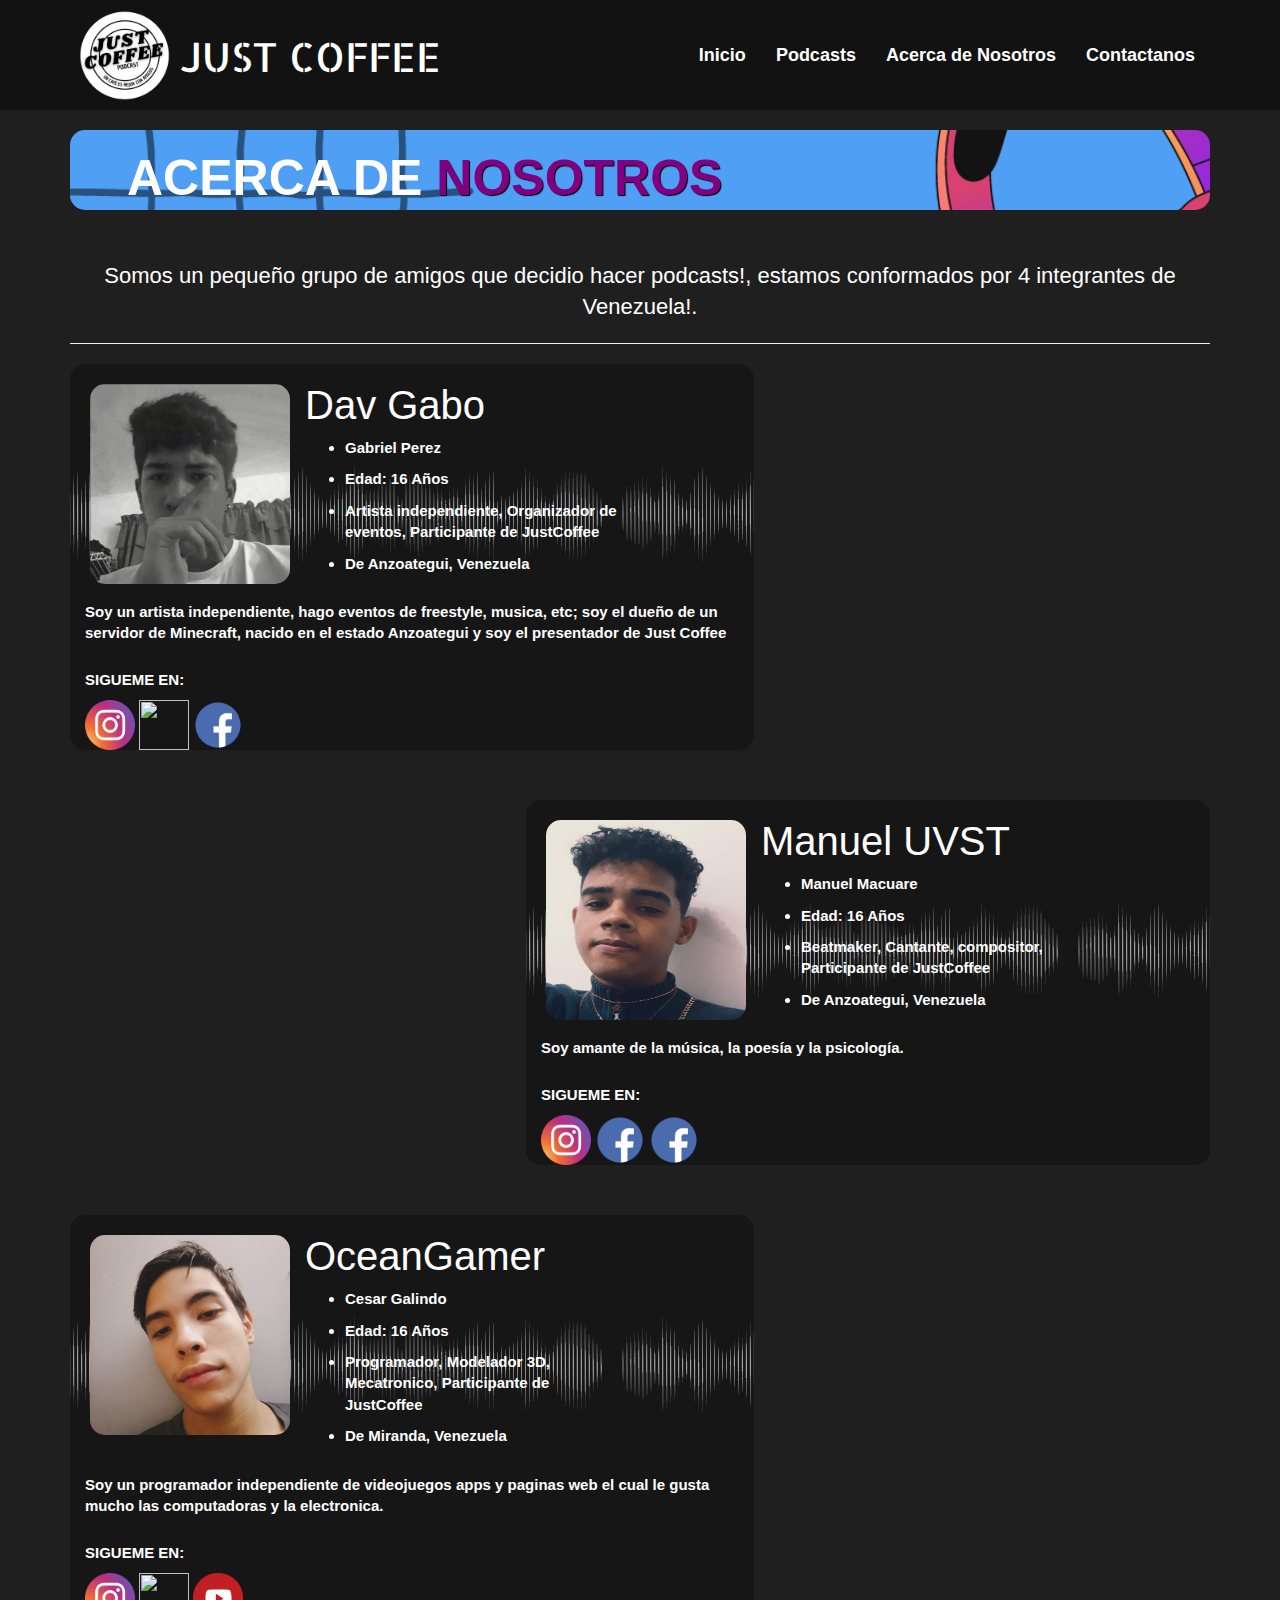
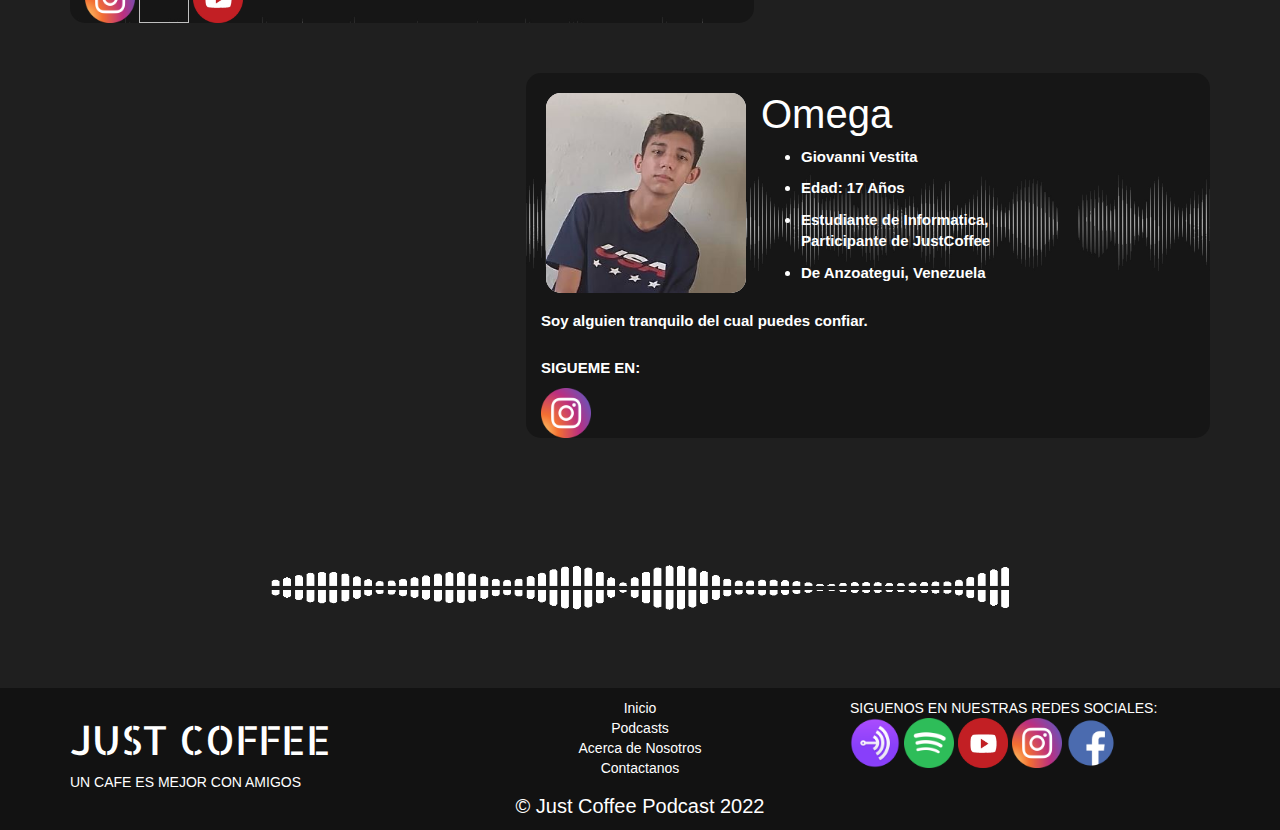
==== about.html @ fa3f7a57 "Update about.html" ====
<!DOCTYPE html>
<html>
<head>
	<meta charset="utf-8">
	<meta http-equiv="X-UA-Compatible" content="IE=edge">
    <meta name="viewport" content="width=device-width, initial-scale=1">
	<link rel="stylesheet" type="text/css" href="css/bootstrap.min.css">
	<link rel="stylesheet" type="text/css" href="css/styles.css">
	<link rel="icon" type="image/png" href="images/logo.png">
	<link rel="preconnect" href="https://fonts.googleapis.com">
	<link rel="preconnect" href="https://fonts.gstatic.com" crossorigin>
	<link href="https://fonts.googleapis.com/css2?family=Allerta+Stencil&family=Stardos+Stencil&display=swap" rel="stylesheet">
	<title>JustCoffee-Podcasts</title>
</head>
<body>
<header>
	<nav id="header-nav" class="navbar navbar-default toppage">
		<div class="container toppage">
			<div class="navbar-header">
				<div>
					<a href="index.html" class="pull-left ">
						<img src="images/logo.png" class="logo">
					</a>
					<div class="navbar-brand">
						<a href="index.html"><h1 class="titletext1">JUST COFFEE</h1></a>
					</div>
				</div>
			</div>
			<button type="button" class="navbar-toggle collapsed" data-toggle="collapse" data-target="#collapsable-nav" arial expanded="false">
					<span class="sr-only">Toggle navigation</span>
					<span class="icon-bar"></span>
					<span class="icon-bar"></span>
					<span class="icon-bar"></span>
			</button>
			<div id="collapsable-nav" class="collapse navbar-collapse">
					<ul id="nav-list" class="nav navbar-nav navbar-right">
						<li>
							<a href="index.html" class="nav-item nav-link active">
							<br class="hidden-xs">Inicio</a>
						</li>
						<li>
							<a href="podcast.html" class="nav-item nav-link active">
							<br class="hidden-xs">Podcasts</a>
						</li>
						<li>
							<a href="about.html" class="nav-item nav-link active">
							<br class="hidden-xs">Acerca de Nosotros</a>
						</li>
						<li>
							<a href="contact.html" class="nav-item nav-link active">
							<br class="hidden-xs">Contactanos</a>
						</li>
					</ul>
			</div>
		</div>
	</nav>
</header>

<div id="main content" class="container">
	<div class="counterbox5">
			<h2>ACERCA DE<span> NOSOTROS</span></h2>
		</div>
		<p class="subtitle">Somos un pequeño grupo de amigos que decidio hacer podcasts!, estamos conformados por 4 integrantes de Venezuela!.</p>
		<hr>

	<div class="counterbox6">
		<div class="col-md-6 col-xs-6 col-lg-6 col-sm-6 podicon2">
			<img src="images/about/dav.JPG">
		</div>
		<div class="col-md-6 col-xs-6 col-lg-6 col-sm-6 cubecraft">
			<h2 class="h2">Dav Gabo</h2>
			<ul class="pa">
				<li>
					<p>Gabriel Perez</p>
				</li>
				<li>
					<p>Edad: 16 Años</p>
				</li>
				<li>
					<p>Artista independiente, Organizador de eventos, Participante de JustCoffee</p>
				</li>
				<li>
					<p>De Anzoategui, Venezuela</p>
				</li>
			</ul>
		</div>
		<div class="col-md-12 col-xs-12 col-lg-12 col-sm-12 pa cubecraft2">
			<p>Soy un artista independiente, hago eventos de freestyle, musica, etc; soy el dueño de un servidor de Minecraft, nacido en el estado Anzoategui y soy el presentador de Just Coffee</p>
		</div>
		<div class="col-md-12 col-xs-12 col-lg-12 col-sm-12 pa cubecraft">
			<p>SIGUEME EN:</p>
			<a href="https://www.instagram.com/davgabo_gb/" target="_blank"> <img src="images/social/instagram.webp" class="socialbutton"></a>
			<a href="https://twitter.com/Gabo_FLV?t=7s1uo87lutSvPLc_X1itMw&s=09" target="_blank"> <img src="images/social/twitter.png" class="socialbutton"></a>
			<a href="https://m.facebook.com/LIt.Gabo?eav=AfaYizX3-YCXFgNbxzBPVvY8p_INZV_j9it9V3oDZZxVNdYccz3_YTPZe-JkensvVag&fref=pb&paipv=0" target="_blank"> <img src="images/social/facebook.png" class="socialbutton"></a>
		</div>
	</div>
	<div class="counterbox66">
		<div class="col-md-6 col-xs-6 col-lg-6 col-sm-6 podicon2">
			<img src="images/about/manuel.jpg">
		</div>
		<div class="col-md-6 col-xs-6 col-lg-6 col-sm-6 cubecraft">
			<h2 class="h2">Manuel UVST</h2>
			<ul class="pa">
				<li>
					<p>Manuel Macuare</p>
				</li>
				<li>
					<p>Edad: 16 Años</p>
				</li>
				<li>
					<p> Beatmaker, Cantante, compositor, Participante de JustCoffee</p>
				</li>
				<li>
					<p>De Anzoategui, Venezuela</p>
				</li>
			</ul>
		</div>
		<div class="col-md-12 col-xs-12 col-lg-12 col-sm-12 pa cubecraft2">
			<p>Soy amante de la música, la poesía y la psicología.</p>
		</div>
		<div class="col-md-12 col-xs-12 col-lg-12 col-sm-12 pa cubecraft">
			<p>SIGUEME EN:</p>
			<a href="https://www.instagram.com/rosegarden_hb_gb/" target="_blank"> <img src="images/social/instagram.webp" class="socialbutton"></a>
			<a href="https://www.facebook.com/unveranosintifleur" target="_blank"> <img src="images/social/facebook.png" class="socialbutton"></a>
			<a href="https://www.facebook.com/manuel.macuare.13" target="_blank"> <img src="images/social/facebook.png" class="socialbutton"></a>
		</div>
	</div>
	<div class="counterbox6">
		<div class="col-md-6 col-xs-6 col-lg-6 col-sm-6 podicon2">
			<img src="images/about/cesar.JPG">
		</div>
		<div class="col-md-6 col-xs-6 col-lg-6 col-sm-6 cubecraft">
			<h2 class="h2">OceanGamer</h2>
			<ul class="pa">
				<li>
					<p>Cesar Galindo</p>
				</li>
				<li>
					<p>Edad: 16 Años</p>
				</li>
				<li>
					<p>Programador, Modelador 3D, Mecatronico, Participante de JustCoffee</p>
				</li>
				<li>
					<p>De Miranda, Venezuela</p>
				</li>
			</ul>
		</div>
		<div class="col-md-12 col-xs-12 col-lg-12 col-sm-12 pa cubecraft2">
			<p>Soy un programador independiente de videojuegos apps y paginas web el cual le gusta mucho
			las computadoras y la electronica.</p>
		</div>
		<div class="col-md-12 col-xs-12 col-lg-12 col-sm-12 pa cubecraft">
			<p>SIGUEME EN:</p>
			<a href="https://www.instagram.com/oceangamer_dev/" target="_blank"> <img src="images/social/instagram.webp" class="socialbutton"></a>
			<a href="https://twitter.com/OceanGamer1008" target="_blank"> <img src="images/social/twitter.png" class="socialbutton"></a>
			<a href="https://www.youtube.com/channel/UCZlWanq13FB4Xl3wnk_Dzdw?app=desktop" target="_blank"> <img src="images/social/youtube.webp" class="socialbutton"></a>
		</div>
	</div>
	<div class="counterbox66">
		<div class="col-md-6 col-xs-6 col-lg-6 col-sm-6 podicon2">
			<img src="images/about/gio.JPG">
		</div>
		<div class="col-md-6 col-xs-6 col-lg-6 col-sm-6 cubecraft">
			<h2 class="h2">Omega</h2>
			<ul class="pa">
				<li>
					<p>Giovanni Vestita</p>
				</li>
				<li>
					<p>Edad: 17 Años</p>
				</li>
				<li>
					<p>Estudiante de Informatica, Participante de JustCoffee</p>
				</li>
				<li>
					<p>De Anzoategui, Venezuela</p>
				</li>
			</ul>
		</div>
		<div class="col-md-12 col-xs-12 col-lg-12 col-sm-12 pa cubecraft2">
			<p>Soy alguien tranquilo del cual puedes confiar.</p>
		</div>
		<div class="col-md-12 col-xs-12 col-lg-12 col-sm-12 pa cubecraft">
			<p>SIGUEME EN:</p>
			<a href="https://www.instagram.com/giovanni.vestita/" target="_blank"> <img src="images/social/instagram.webp" class="socialbutton"></a>
		</div>
	</div>
	<img src="images/audio.gif" class="hr">
</div>

<footer class="panel-footer">
	<div class="container">
		<div class="row">
			<section class="col-xs-6 col-sm-6 col-md-4 col-lgs-4">
				<a href="index.html"><h1 class="titletext1">JUST COFFEE</h1></a>
				<span class="smallspan3">UN CAFE ES MEJOR CON AMIGOS</span>
			</section>
			<section class="col-xs-6 col-sm-6 col-md-4 col-lgs-4 content09">
				<a href="index.html"><span class="smallspan3">Inicio</span></a><br>
				<a href="podcast.html"><span class="smallspan3">Podcasts</span></a><br>
				<a href="about.html"><span class="smallspan3">Acerca de Nosotros</span></a><br>
				<a href="contact.html"><span class="smallspan3">Contactanos</span></a>
			</section>
			<section class="col-xs-12 col-sm-12 col-md-4 col-lgs-4">
				<span class="smallspan3">SIGUENOS EN NUESTRAS REDES SOCIALES:</span>
				<div>
					<a href="https://anchor.fm/justcoffee" target="_blank"> <img src="images/social/anchor.png" class="socialbutton"></a>
					<a href="https://open.spotify.com/show/3pkJyqYSKTNjSW7UGjuyb4?si=SgwvgQk-R62L4d6GQd1XFA&utm_source=copy-link" target="_blank"> <img src="images/social/spotify.webp" class="socialbutton"></a>
					<a href="https://youtube.com/channel/UCM3cgAFrsPDcYurMIiT40KQ" target="_blank"> <img src="images/social/youtube.webp" class="socialbutton"></a>
					<a href="https://www.instagram.com/justcoffee.pod/" target="_blank"> <img src="images/social/instagram.webp" class="socialbutton"></a>
					<a href="https://m.facebook.com/profile.php?id=100086733101453&eav=AfbcoHXaRk4rOJS-sBBTKmdDIu0-h88rJ9ppIRU7beeuWwqSjLxU9eQYY3xt8D4vN6s&paipv=0" target="_blank"> <img src="images/social/facebook.png" class="socialbutton"></a>
				</div>
			</section>
			<div class="content09 col-xs-12 col-sm-12 col-md-12 col-lgs-12"><span class="smallspan4">© Just Coffee Podcast 2022</span></div>
			
		</div>
		
	</div>
	
</footer>



<!-- jQuery (Bootstrap JS plugins depend on it) -->
  <script src="js/jquery-2.1.4.min.js"></script>
  <script src="js/bootstrap.min.js"></script>
  <script src="js/script.js"></script>
</body>
</html>
---- css/styles.css ----
body {
	background-color: #1F1F1F;
}


/*HEADER OF THE PAGES*/
.toppage {
	background-color: #121212;
}

#header-nav{
	border: 0px;
	border-radius: 0;
	border: 0;
}

.logo {
	width: 100px;
	height: 100px;
	margin: 5px 5px 5px 5px;
}

.titletext1 {
	font-family: 'Allerta Stencil', sans-serif;
	color: #FFFFFF;
	font-size: 40px;
}

.titletext1:hover {
	text-decoration: none;
}

#nav-list a{
	font-family: arial, serif;
	color: #FFFFFF;
	font-size: 18px;
	text-align: center;
	margin-top: 10px;
	margin-bottom: 10px;
	font-weight: bold;
}

.navbar-header button.navbar-toggle, .navbar-header .icon-bar {
	border: 1px solid #B45F04;
}

.navbar-header button.navbar-toggle{
	clear: both;
}

/*FOOTER*/
.panel-footer {
	background-color: #121212;
	border: 0px;
	border-radius: 0;
	border: 0;
}

.smallspan3 {
	color: white;
}
.smallspan4 {
	color: white;
	font-size: 20px;
	margin-top: 20px;
	margin-bottom: 20px;
}
.content09 {
	text-align: center;
}
/*INICIO CONTENT*/
.counterbox {
	width: 50%;
	height: 400px;
	background-color: #696969;
	background-image: url(../images/fondo.png);
	background-size: cover;
	overflow: hidden;
	border-radius: 15px;
	margin-bottom: 50px;
}

.podcontainer2 {
	float: right;	
}

.counterbox6 {
	width: 60%;
	background-color: #696969;
	background-image: url(../images/podback.jpg);
	background-size: 400px 300px;
	background-position: top;
	overflow: hidden;
	border-radius: 15px;
	margin-bottom: 50px;
}
.counterbox66 {
	float: right;
	width: 60%;
	background-color: #696969;
	background-image: url(../images/podback.jpg);
	background-size: 400px 300px;
	background-position: top;
	overflow: hidden;
	border-radius: 15px;
	margin-bottom: 50px;
}

.counterbox65 {
	width: 100%;
	padding-right: 20px; 
	padding-left: 20px;
	padding-top: 20px;
	padding-bottom: 20px;
	background-color: #696969;
	background-image: url(../images/podback.jpg);
	background-size: 100%;
	background-position: top;
	overflow: hidden;
	border-radius: 15px;
	margin-bottom: 50px;
}
.counterbox67 {
	width: 100%;
	padding-right: 45%; 
	padding-left: 45%;
	padding-top: 20px;
	padding-bottom: 20px;
	background-color: #696969;
	background-image: url(../images/podback.jpg);
	background-size: 100%;
	background-position: top;
	overflow: hidden;
	border-radius: 15px;
	margin-bottom: 50px;
}
.counterbox3 {
	width: 100%;
	height: 200px;
	background-color: #696969;
	background-image: url(../images/podback.jpg);
	background-size: 100% 300px;
	overflow: hidden;
	border-radius: 15px;
	margin-bottom: 50px;
}

.counterbox4 {
	width: 100%;
	background-color: #696969;
	background-image: url(../images/podback.jpg);
	background-size: 100% 600px;
	overflow: hidden;
	border-radius: 15px;
	margin-bottom: 50px;
}
.counterbox2 {
	width: 50%;
	height: 400px;
	border-radius: 15px; 
	margin-bottom: 50px;
}

.counterbox5 {
	width: 100%;
	height: 80px;
	background-color: #696969;
	background-image: url(../images/fondo.png);
	background-size: 1150px;
	border-radius: 15px; 
	margin-bottom: 50px;
	padding-top: 1px;
	padding-left: 5%;
}
.counterbox5 span {
	font-size: 50px;
	color: purple;
	text-shadow: 1px 1px 1px black; 
	font-weight: bold;
}

.counterbox5 h2 {
	font-size: 50px;
	color: white;
	font-weight: bold;
}

.counterbox2 p {
	font-size: 50px;
	color: #FFFFFF; 
}

.counterbox2 span {
	font-size: 50px;
	color: #009EFF; 
}

#smallspan {
	font-size: 18px;
	color: #FFFFFF; 
	overflow-wrap: break-word;
}

#smallspan2 {
	padding-top: 4px;
	padding-left: 8px;
	font-size: 15px;
	color: #FFFFFF; 
	font-weight: bold;
}
.generallogo {
	margin:auto;
	display:block;
	width: 350px;
	height: 350px;
}

.smallbox1 {
	width: 210px;
	height: 130px;
	background-color: #696969;
	border-radius: 15px;
}

.smallbox2 {
	margin-left: 12%;
	margin-right: 12%;
}

.socialbutton {
	width: 50px;
	height: 50px;
}

.h2 {
	margin-top: 4px;
	font-size: 40px;
	color: #FFFFFF; 
}

/*Podcast Banners*/

.podcontainer {
	padding-top: 100px;
}

.hr {
	margin:auto;
	display:block;
	height: 200px;
	width: 80%;
}

.podicon {
	margin-top: 20px;
 	width: 100px;
	height: 100px;
	overflow: hidden;
	background-color: #FFFFFF;
	border-radius: 15px;
	float: left;
}
.podicon2 {
	width: 200px;
	height: 200px;
	overflow: hidden;
	border-radius: 15px;
	background-color: #FFFFFF;
	margin-left: 20px;
	margin-top: 20px;
	padding: 0 0 0 0;
}
.podicon2 img{
	height: 100%;
	width: 100%;
}
.cubecraft {
	margin-top: 15px;
}
.cubecraft2 {
	margin-top: 15px;
	padding-top: 2px;
	border-radius: 15px;
	margin-right: 5px;
}


.subtitle {
	text-align: center;
	font-size: 22px;
	color: white;
}
.pa {
	font-size: 15px;
	color: white;
	font-weight: bold;
}

.podh2 {
	padding-top: 4px;
	font-size: 40px;
	color: #FFFFFF; 
}

.podp {
	padding-top: 4px;
	font-size: 20px;
	color: #FFFFFF;
}

.podp2 {
	padding-right: 30px;
	padding-top: 20px;
	font-size: 20px;
	color: #FFFFFF;
	text-align: right;
}

.podh2 span{
	padding-top: 4px;
	font-size: 40px;
	color: green; 
}
.podcontainer3 {
	width: 63%;
	height: 100%;
	overflow: hidden;
}

.buttonpod {
	width: 160px;
	height: 50px;
	border: 5px solid white;
	border-radius: 15px;
	padding-top: 10px;
	margin-top: 50px;
	margin-left: 70px;
	text-align: center;
}

.sometimes {
	width: 200px;
	height: 200px;
	float: right;

}
.buttonpod2 {
	margin:auto;
	display:block;
	width: 160px;
	height: 50px;
	border: 5px solid white;
	border-radius: 15px;
	padding-top: 10px;
	text-align: center;
}

.buttonpod > span {
	color: white;
	font-family: arial, serif;
	font-weight: bold;
	text-shadow: 1px 1px 1px black;

}

.buttonpod2 > span {
	color: white;
	font-family: arial, serif;
	font-weight: bold;

}

/*RESOLUTIONS CHANGES*/

/*Long*/
@media (min-width: 1200px) {

}

/*mid*/
@media (min-width: 992px) and (max-width: 1199px) {
.counterbox2 span {
	font-size: 45px;
	color: #009EFF; 
}
.counterbox2 p {
	font-size: 45px;
	color: #FFFFFF; 
}

/*podtable*/
.podh2 {
	padding-top: 4px;
	font-size: 30px;
	color: #FFFFFF; 
}
.podh2 span{
	padding-top: 4px;
	font-size: 30px;
	color: green; 
}
.podp {
	padding-top: 4px;
	font-size: 15px;
	color: #FFFFFF;
}
.podcontainer3 {
	width: 50%;
	height: 100%;
	overflow: hidden;
}

.podp2 {
	padding-right: 0px;
	padding-top: 20px;
	font-size: 15px;
	color: #FFFFFF;
	text-align: right;
}
.buttonpod {
	margin-left: 50px;
}
.counterbox67 {
	padding-left: 42%;
	padding-right: 42%;
}
}

/*small*/
@media (max-width: 991px) {

	.titletext1 {
	font-size: 30px;
	}
	.logo {
	width: 80px;
	height: 80px;
	margin: 2px 2px 2px 2px;
	}
	#nav-list a{
		font-weight: normal;
		font-size: 13px;
	}
	.counterbox2 span {
	font-size: 35px;
	color: #009EFF; 
	}
	.counterbox2 p {
	font-size: 35px;
	color: #FFFFFF; 
	}
	.counterbox67 {
	padding-left: 42%;
	padding-right: 42%;
}
	/*podtable*/
.podh2 {
	padding-top: 4px;
	font-size: 25px;
	color: #FFFFFF; 
}
.podh2 span{
	padding-top: 4px;
	font-size: 25px;
	color: green; 
}
.podp {
	padding-top: 4px;
	font-size: 15px;
	color: #FFFFFF;
}
.podcontainer3 {
	width: 45%;
	height: 100%;
	overflow: hidden;
}

.podp2 {
	padding-right: 0px;
	padding-top: 20px;
	font-size: 15px;
	color: #FFFFFF;
	text-align: right;
}
.buttonpod {
	margin-left: 0px;
}
.counterbox5 h2 {
	font-size: 30px;
}
.counterbox5 span {
	font-size: 30px;
}
.counterbox6 {
	width: 100%
	}
.counterbox66 {
	width: 100%
	}
}

/*very small*/
@media (max-width: 767px) {
	#nav-list a{
		font-weight: bold;
	}

	.counterbox {
		width: 100%;
		height: 250px;
	}

	.counterbox2 {
		width: 100%;
	}
	.generallogo {
	margin:auto;
	display:block;
	width: 200px;
	height: 200px;
	}
	.counterbox67 {
	padding-left: 35%;
	padding-right: 35%;
}
	/*podtable*/
.podh2 {
	padding-top: 4px;
	font-size: 18px;
	color: #FFFFFF; 
}
.podh2 span{
	padding-top: 4px;
	font-size: 15px;
	color: green; 
}
.podp {
	padding-top: 4px;
	font-size: 12px;
	color: #FFFFFF;
}
.podcontainer3 {
	width: 70%;
	height: 200px;
}

.podp2 {
	padding-top: 0px;
	font-size: 0px;
}
.buttonpod {
	float: right;
}
.counterbox3 {
	height: 350px;
	width: 100%
}
.podicon {
	margin-top: 20px;
 	width: 100px;
	height: 100px;
}

.counterbox5 h2 {
	font-size: 25px;
}
.counterbox5 span {
	font-size: 25px;
}

.counterbox4 {
	width: 100%
}

.counterbox6 {
	width: 100%
	}
.counterbox66 {
	width: 100%
	}
}
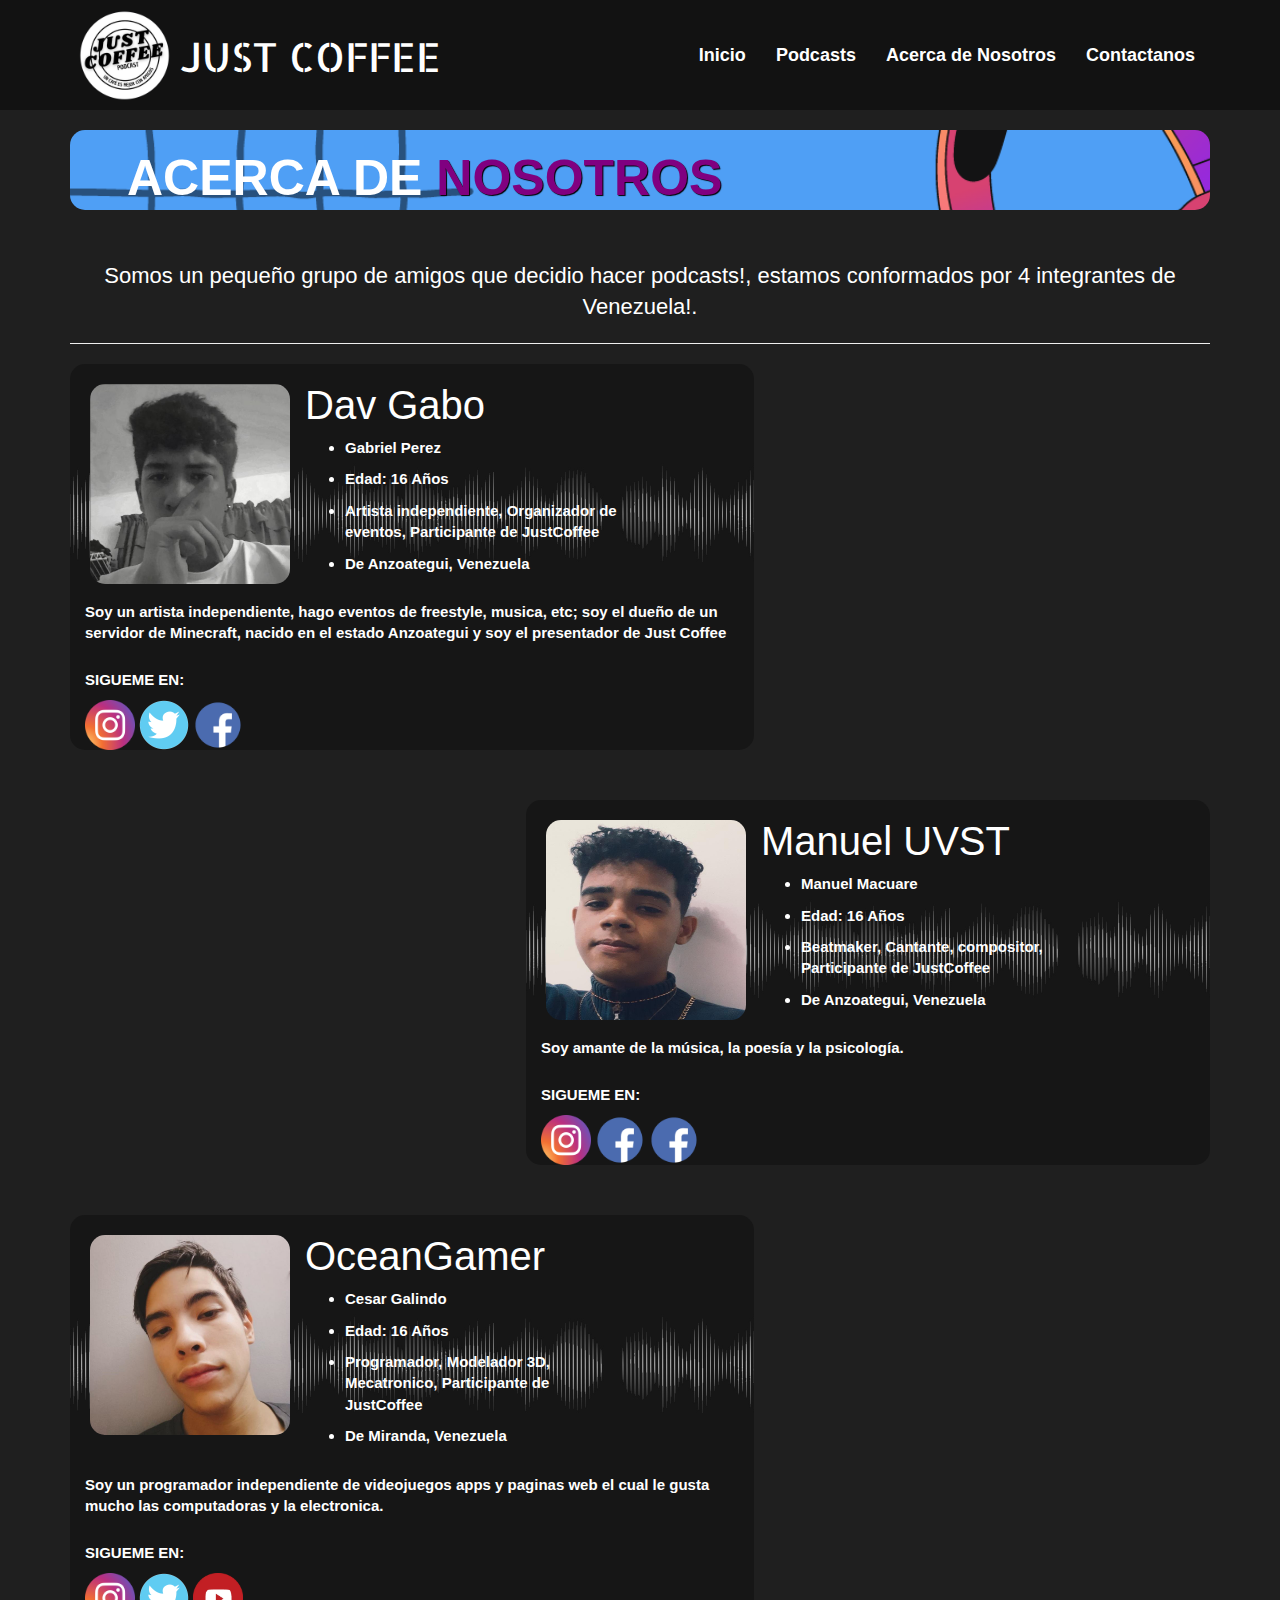
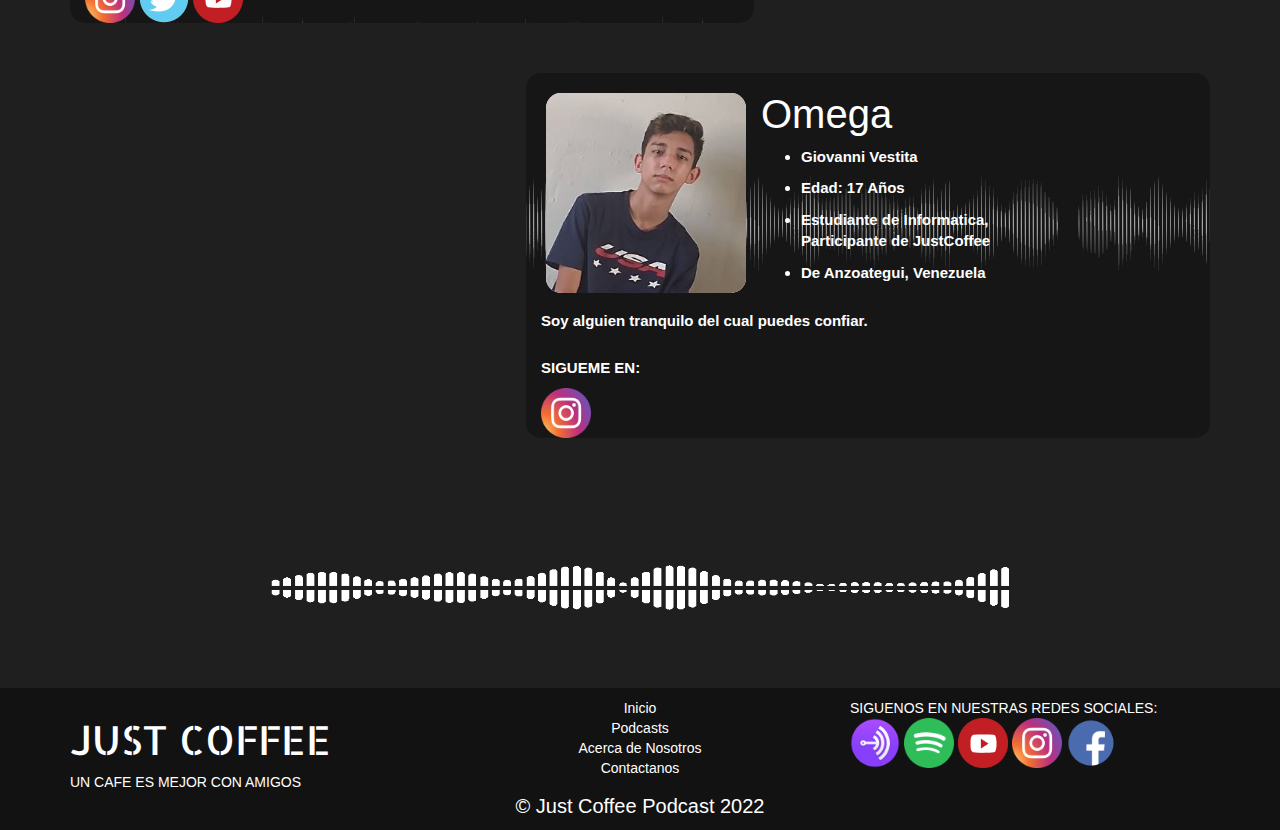
==== commit 19c427f7: "Update about.html" ====
--- a/about.html
+++ b/about.html
@@ -90,7 +90,7 @@
 		<div class="col-md-12 col-xs-12 col-lg-12 col-sm-12 pa cubecraft">
 			<p>SIGUEME EN:</p>
 			<a href="https://www.instagram.com/davgabo_gb/" target="_blank"> <img src="images/social/instagram.webp" class="socialbutton"></a>
-			<a href="https://twitter.com/Gabo_FLV?t=7s1uo87lutSvPLc_X1itMw&s=09" target="_blank"> <img src="images/social/twitter.png" class="socialbutton"></a>
+			<a href="https://twitter.com/Gabo_FLV?t=7s1uo87lutSvPLc_X1itMw&s=09" target="_blank"> <img src="images/social/twitter.jpg" class="socialbutton"></a>
 			<a href="https://m.facebook.com/LIt.Gabo?eav=AfaYizX3-YCXFgNbxzBPVvY8p_INZV_j9it9V3oDZZxVNdYccz3_YTPZe-JkensvVag&fref=pb&paipv=0" target="_blank"> <img src="images/social/facebook.png" class="socialbutton"></a>
 		</div>
 	</div>
@@ -153,7 +153,7 @@
 		<div class="col-md-12 col-xs-12 col-lg-12 col-sm-12 pa cubecraft">
 			<p>SIGUEME EN:</p>
 			<a href="https://www.instagram.com/oceangamer_dev/" target="_blank"> <img src="images/social/instagram.webp" class="socialbutton"></a>
-			<a href="https://twitter.com/OceanGamer1008" target="_blank"> <img src="images/social/twitter.png" class="socialbutton"></a>
+			<a href="https://twitter.com/OceanGamer1008" target="_blank"> <img src="images/social/twitter.jpg" class="socialbutton"></a>
 			<a href="https://www.youtube.com/channel/UCZlWanq13FB4Xl3wnk_Dzdw?app=desktop" target="_blank"> <img src="images/social/youtube.webp" class="socialbutton"></a>
 		</div>
 	</div>
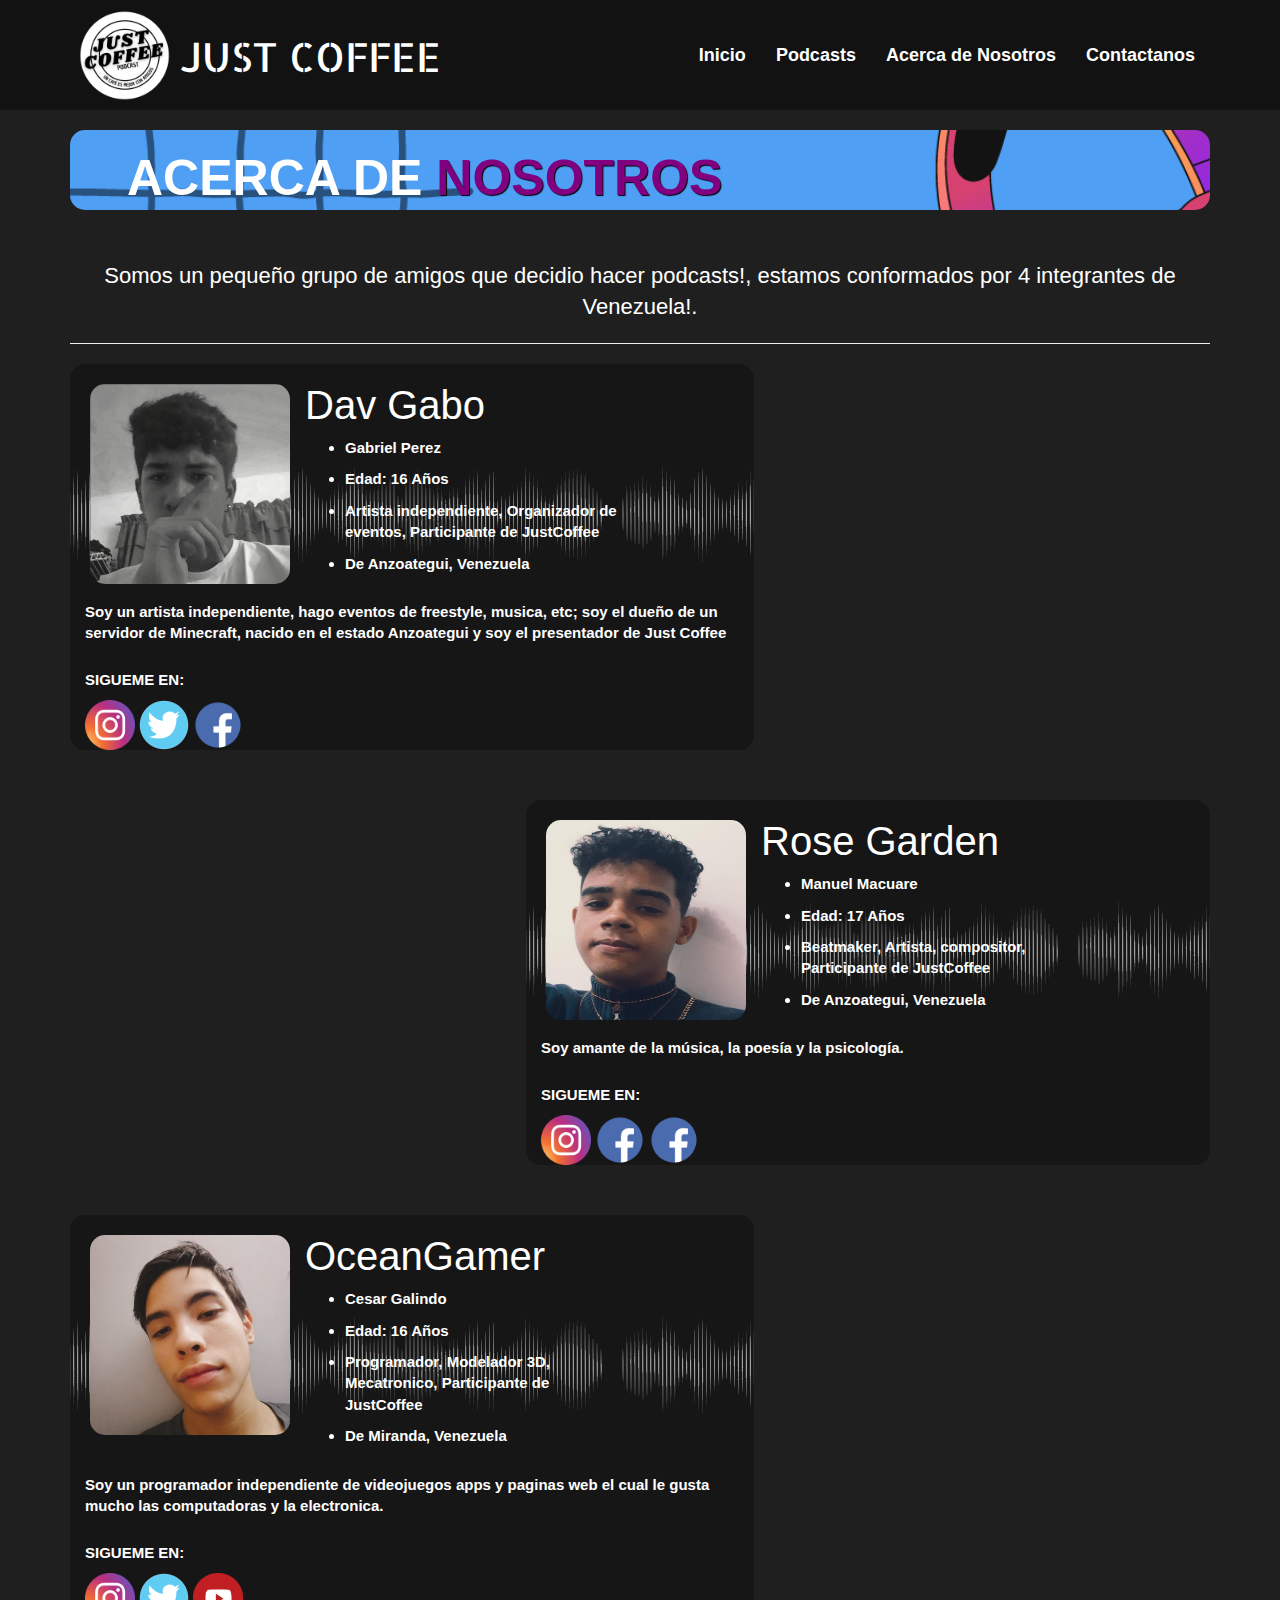
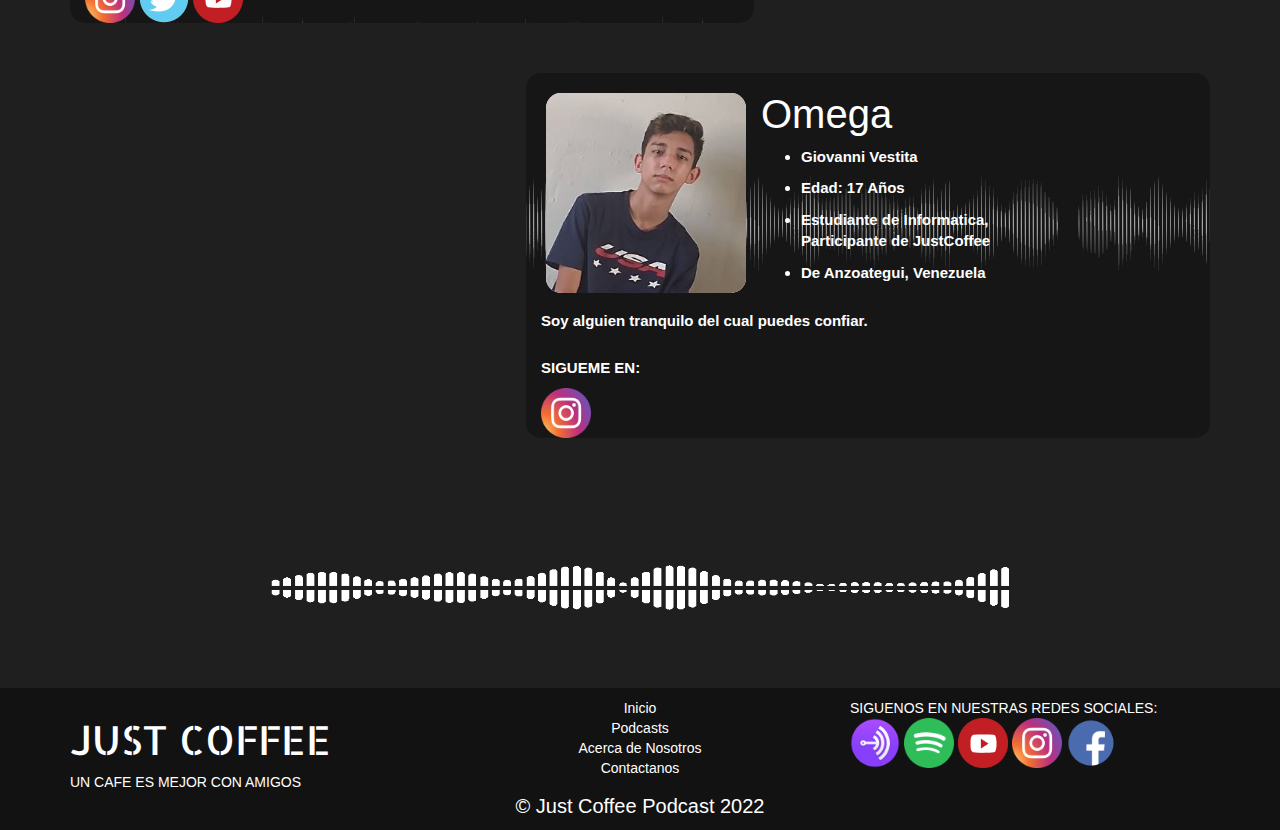
==== commit fde01a0a: "Update about.html" ====
--- a/about.html
+++ b/about.html
@@ -10,7 +10,7 @@
 	<link rel="preconnect" href="https://fonts.googleapis.com">
 	<link rel="preconnect" href="https://fonts.gstatic.com" crossorigin>
 	<link href="https://fonts.googleapis.com/css2?family=Allerta+Stencil&family=Stardos+Stencil&display=swap" rel="stylesheet">
-	<title>JustCoffee-Podcasts</title>
+	<title>JustCoffee-Acerca de Nosotros</title>
 </head>
 <body>
 <header>
@@ -99,16 +99,16 @@
 			<img src="images/about/manuel.jpg">
 		</div>
 		<div class="col-md-6 col-xs-6 col-lg-6 col-sm-6 cubecraft">
-			<h2 class="h2">Manuel UVST</h2>
+			<h2 class="h2">Rose Garden</h2>
 			<ul class="pa">
 				<li>
 					<p>Manuel Macuare</p>
 				</li>
 				<li>
-					<p>Edad: 16 Años</p>
-				</li>
-				<li>
-					<p> Beatmaker, Cantante, compositor, Participante de JustCoffee</p>
+					<p>Edad: 17 Años</p>
+				</li>
+				<li>
+					<p> Beatmaker, Artista, compositor, Participante de JustCoffee</p>
 				</li>
 				<li>
 					<p>De Anzoategui, Venezuela</p>
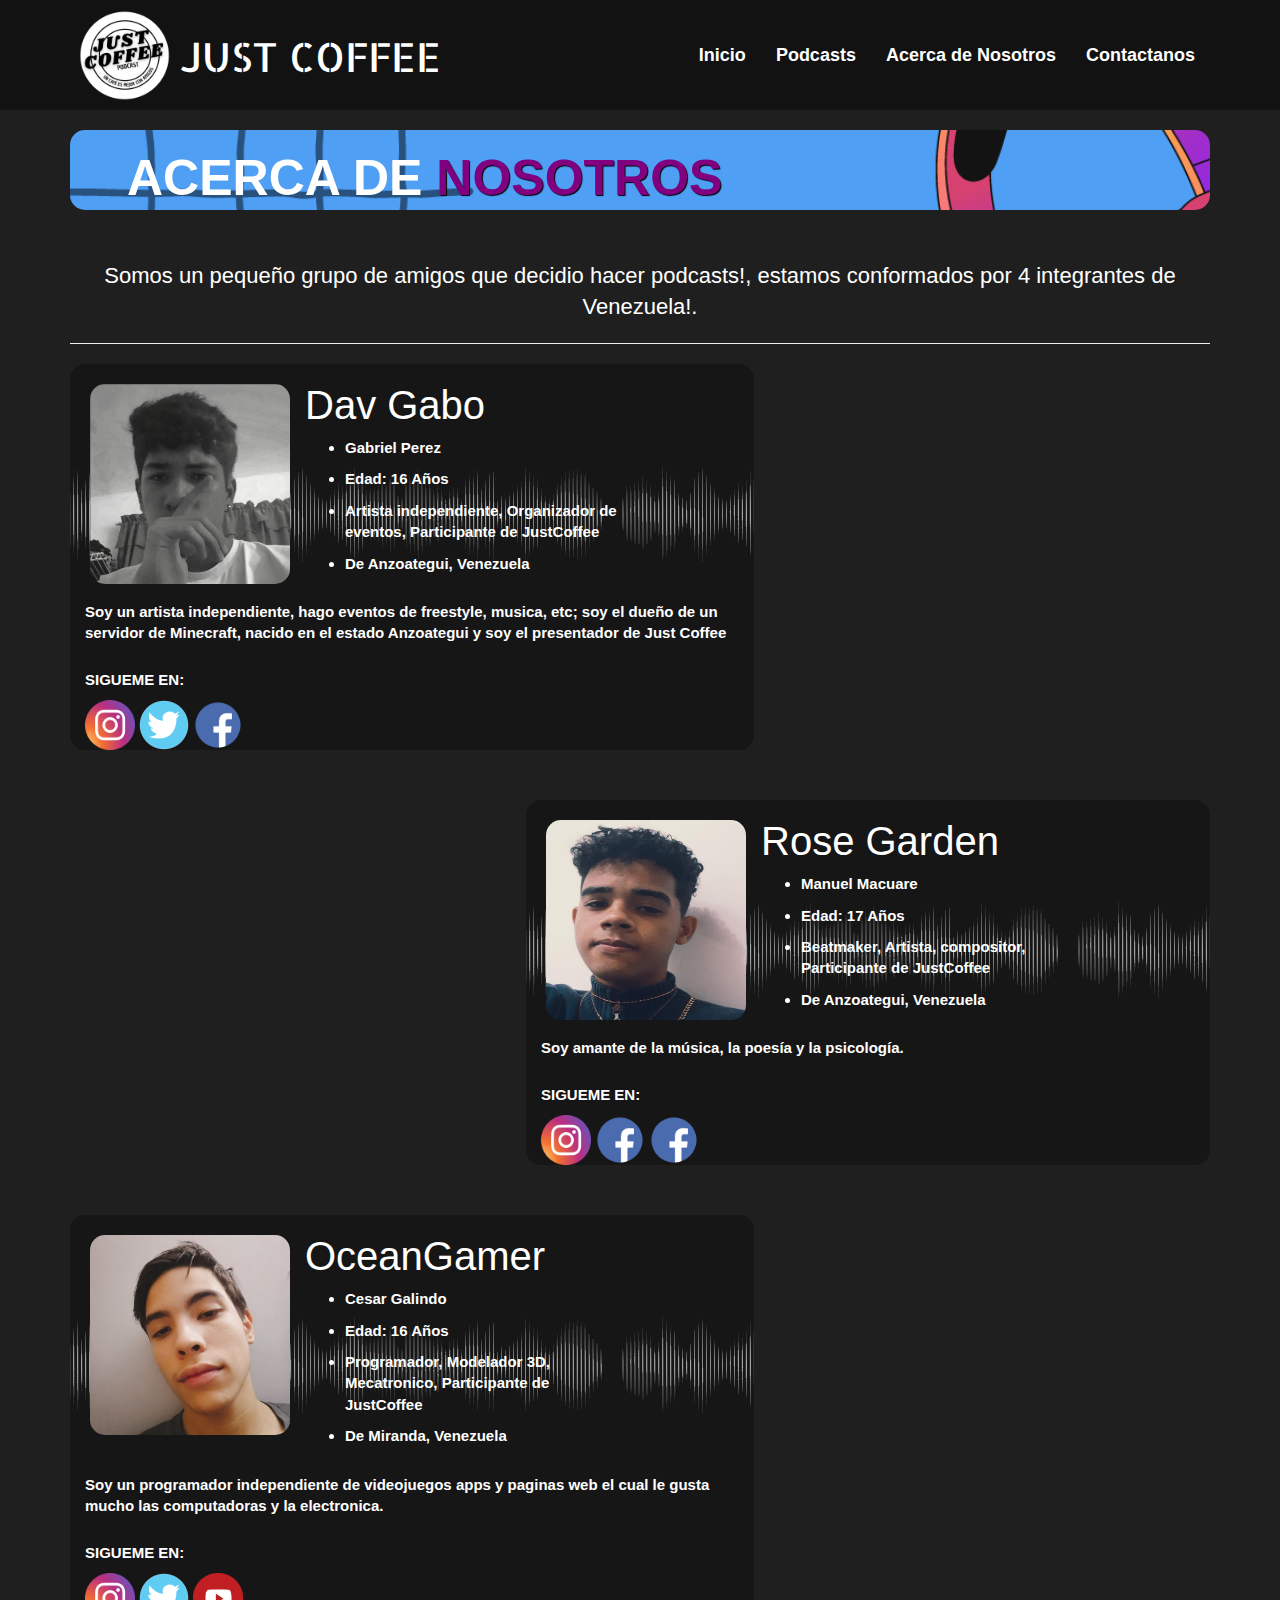
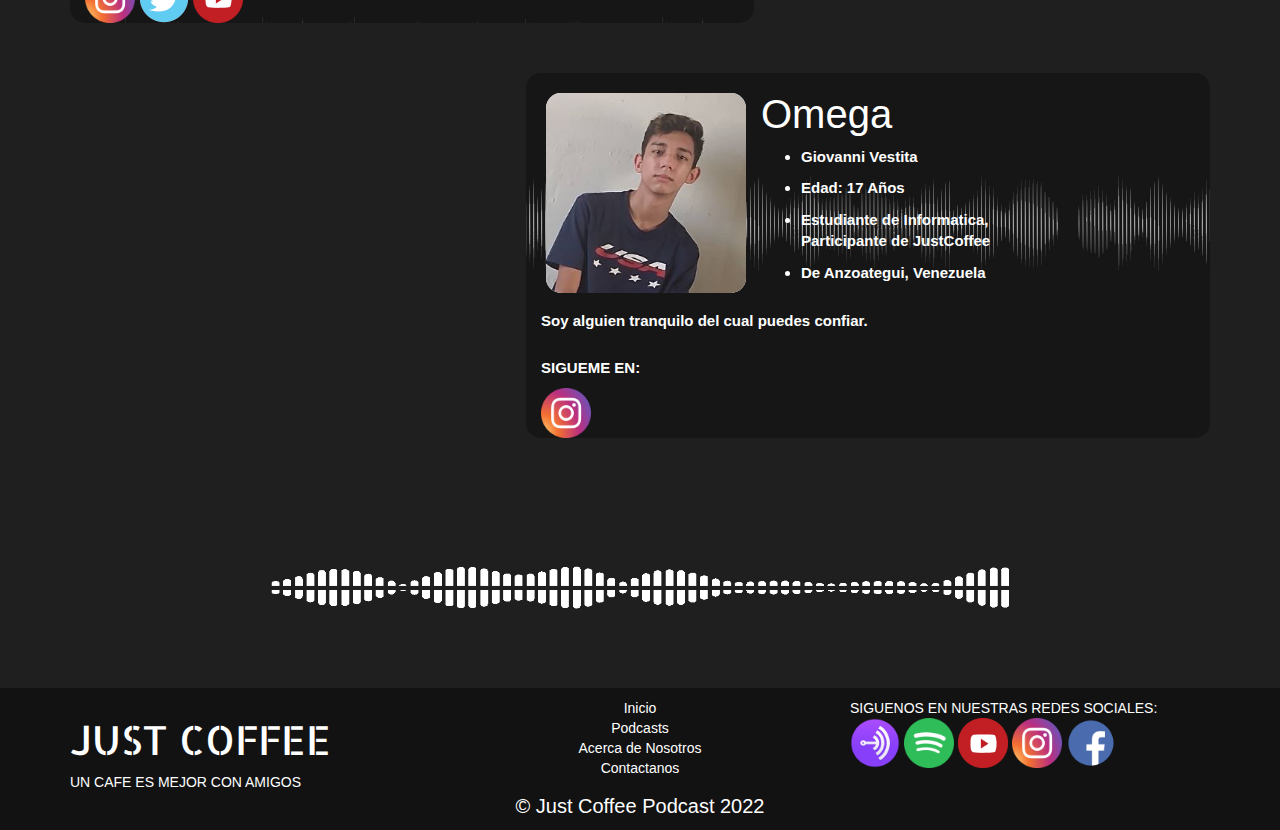
==== commit 43930d6b: "Update about.html" ====
--- a/about.html
+++ b/about.html
@@ -3,7 +3,9 @@
 <head>
 	<meta charset="utf-8">
 	<meta http-equiv="X-UA-Compatible" content="IE=edge">
-    <meta name="viewport" content="width=device-width, initial-scale=1">
+    	<meta name="viewport" content="width=device-width, initial-scale=1">
+	<script async src="https://pagead2.googlesyndication.com/pagead/js/adsbygoogle.js?client=ca-pub-2994921062849849"
+     crossorigin="anonymous"></script>
 	<link rel="stylesheet" type="text/css" href="css/bootstrap.min.css">
 	<link rel="stylesheet" type="text/css" href="css/styles.css">
 	<link rel="icon" type="image/png" href="images/logo.png">
@@ -187,6 +189,9 @@
 		</div>
 	</div>
 	<img src="images/audio.gif" class="hr">
+	<div><script async="async" data-cfasync="false" src="//pl17845569.profitablegatetocontent.com/ee85fa437eba26079fdb44092d58a9b5/invoke.js"></script>
+	<div id="container-ee85fa437eba26079fdb44092d58a9b5"></div></div>
+	
 </div>
 
 <footer class="panel-footer">
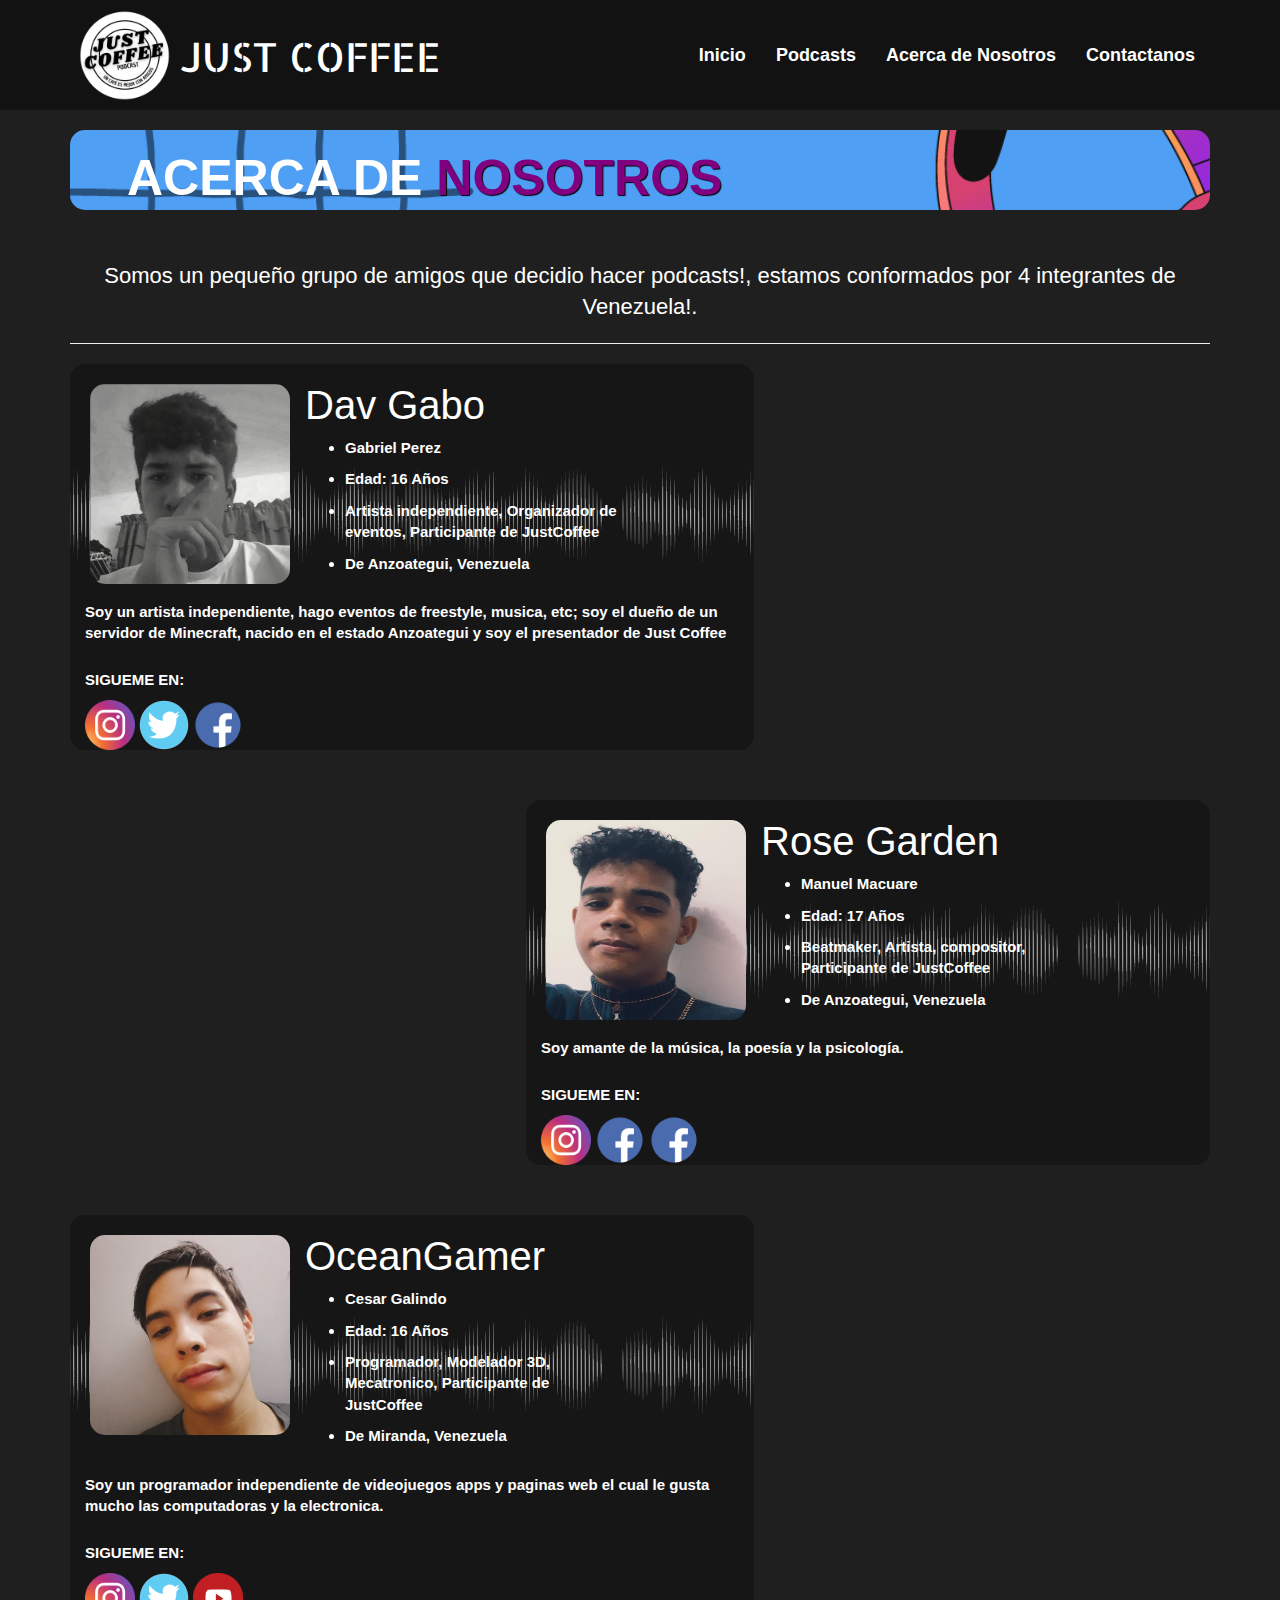
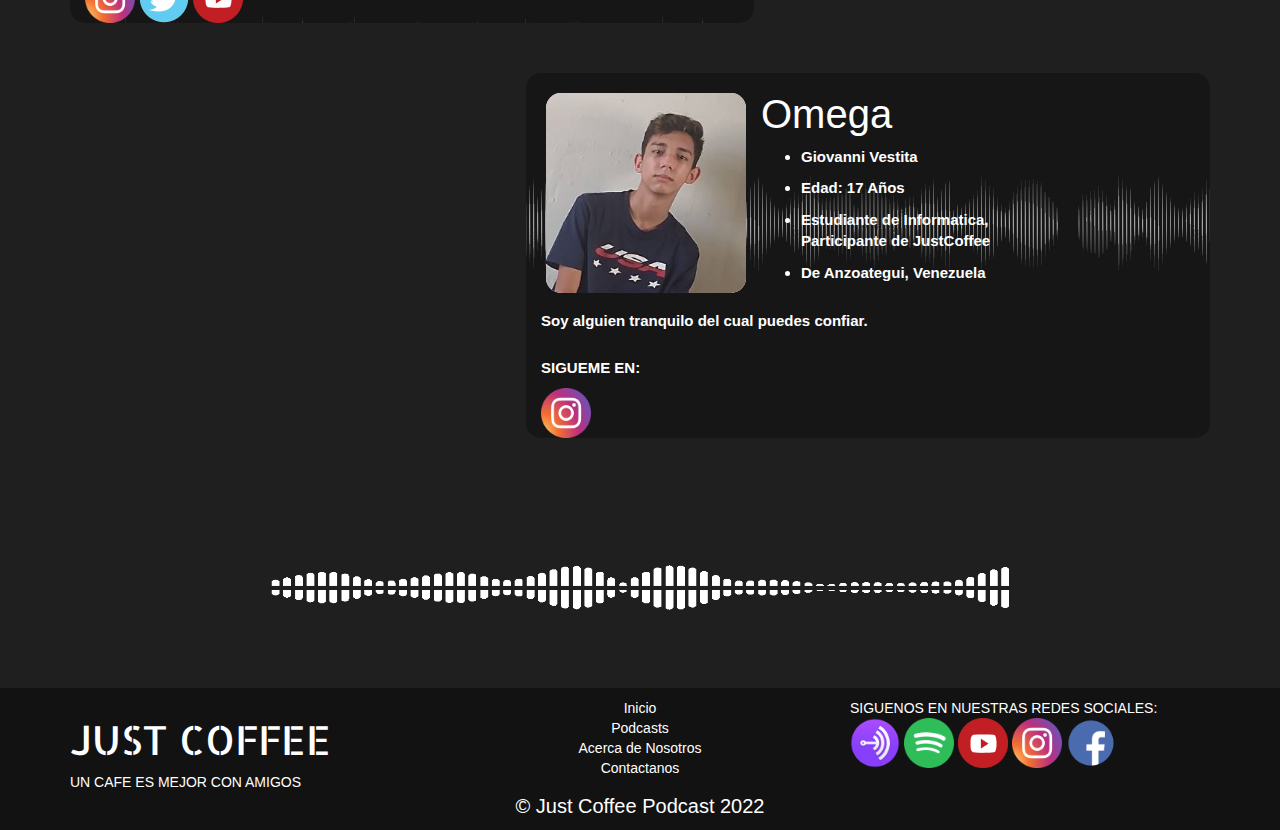
==== commit 4804e524: "Add files via upload" ====
--- a/about.html
+++ b/about.html
@@ -41,7 +41,7 @@
 							<br class="hidden-xs">Inicio</a>
 						</li>
 						<li>
-							<a href="podcast.html" class="nav-item nav-link active">
+							<a href="podcast.php" class="nav-item nav-link active">
 							<br class="hidden-xs">Podcasts</a>
 						</li>
 						<li>
@@ -203,7 +203,7 @@
 			</section>
 			<section class="col-xs-6 col-sm-6 col-md-4 col-lgs-4 content09">
 				<a href="index.html"><span class="smallspan3">Inicio</span></a><br>
-				<a href="podcast.html"><span class="smallspan3">Podcasts</span></a><br>
+				<a href="podcast.php"><span class="smallspan3">Podcasts</span></a><br>
 				<a href="about.html"><span class="smallspan3">Acerca de Nosotros</span></a><br>
 				<a href="contact.html"><span class="smallspan3">Contactanos</span></a>
 			</section>
--- a/css/styles.css
+++ b/css/styles.css
@@ -149,10 +149,37 @@
 	width: 100%;
 	background-color: #696969;
 	background-image: url(../images/podback.jpg);
-	background-size: 100% 600px;
-	overflow: hidden;
-	border-radius: 15px;
-	margin-bottom: 50px;
+	background-size: 100% 500px;
+	overflow: hidden;
+	border-radius: 15px;
+	margin-bottom: 50px;
+	margin-left: 10px;
+	margin-right: 10px;
+	padding: 20px;
+}
+.buttonbox1 {
+	width: 95%;
+	background-color: #131313;
+	background-size: 100% 500px;
+	overflow: hidden;
+	border-radius: 15px;
+	margin-bottom: 50px;
+	margin-left: 10px;
+	margin-right: 10px;
+	padding: 20px;
+}
+
+.buttonbox1:hover {
+	background-color: #696969;
+}
+.buttonbox1 span {
+	font-family: arial, serif;
+	color: #FFFFFF;
+	font-size: 15px;
+	text-align: right;
+	margin-top: 10px;
+	margin-bottom: 10px;
+	font-weight: bold;
 }
 .counterbox2 {
 	width: 50%;
@@ -217,7 +244,7 @@
 
 .smallbox1 {
 	width: 210px;
-	height: 130px;
+	height: 140px;
 	background-color: #696969;
 	border-radius: 15px;
 }
@@ -253,12 +280,7 @@
 
 .podicon {
 	margin-top: 20px;
- 	width: 100px;
-	height: 100px;
-	overflow: hidden;
-	background-color: #FFFFFF;
-	border-radius: 15px;
-	float: left;
+	border-radius: 15px;
 }
 .podicon2 {
 	width: 200px;
@@ -270,6 +292,12 @@
 	margin-top: 20px;
 	padding: 0 0 0 0;
 }
+
+.podicon3 {
+	width: 80px;
+	height: 80px;
+}
+
 .podicon2 img{
 	height: 100%;
 	width: 100%;
@@ -309,11 +337,14 @@
 }
 
 .podp2 {
-	padding-right: 30px;
-	padding-top: 20px;
-	font-size: 20px;
+	font-size: 60px;
 	color: #FFFFFF;
 	text-align: right;
+}
+.podp3 {
+	font-size: 12px;
+	color: #FFFFFF;
+	text-align: center;
 }
 
 .podh2 span{
@@ -328,13 +359,13 @@
 }
 
 .buttonpod {
-	width: 160px;
-	height: 50px;
+	width: 120px;
+	height: 40px;
 	border: 5px solid white;
 	border-radius: 15px;
 	padding-top: 10px;
-	margin-top: 50px;
-	margin-left: 70px;
+	margin-left: 40px;
+	margin-bottom: 10px;
 	text-align: center;
 }
 
@@ -345,18 +376,27 @@
 
 }
 .buttonpod2 {
-	margin:auto;
-	display:block;
-	width: 160px;
-	height: 50px;
-	border: 5px solid white;
+	margin-top: 10px;
+	margin-left: 10px;
+	width: 100px;
+	height: 60px;
+	background-color: #E7E6E6;
 	border-radius: 15px;
 	padding-top: 10px;
 	text-align: center;
 }
 
+.buttonpod2:hover {
+	background-color: #D2D2D2;
+}
+
+.buttonpod:hover {
+	border: 5px solid #D2D2D2;
+	color: #D2D2D2;
+}
+
 .buttonpod > span {
-	color: white;
+	color:white;
 	font-family: arial, serif;
 	font-weight: bold;
 	text-shadow: 1px 1px 1px black;
@@ -364,7 +404,7 @@
 }
 
 .buttonpod2 > span {
-	color: white;
+	color: black;
 	font-family: arial, serif;
 	font-weight: bold;
 
@@ -413,9 +453,8 @@
 .podp2 {
 	padding-right: 0px;
 	padding-top: 20px;
-	font-size: 15px;
-	color: #FFFFFF;
-	text-align: right;
+	font-size: 20px;
+	color: #FFFFFF;
 }
 .buttonpod {
 	margin-left: 50px;
@@ -555,11 +594,6 @@
 	height: 350px;
 	width: 100%
 }
-.podicon {
-	margin-top: 20px;
- 	width: 100px;
-	height: 100px;
-}
 
 .counterbox5 h2 {
 	font-size: 25px;
